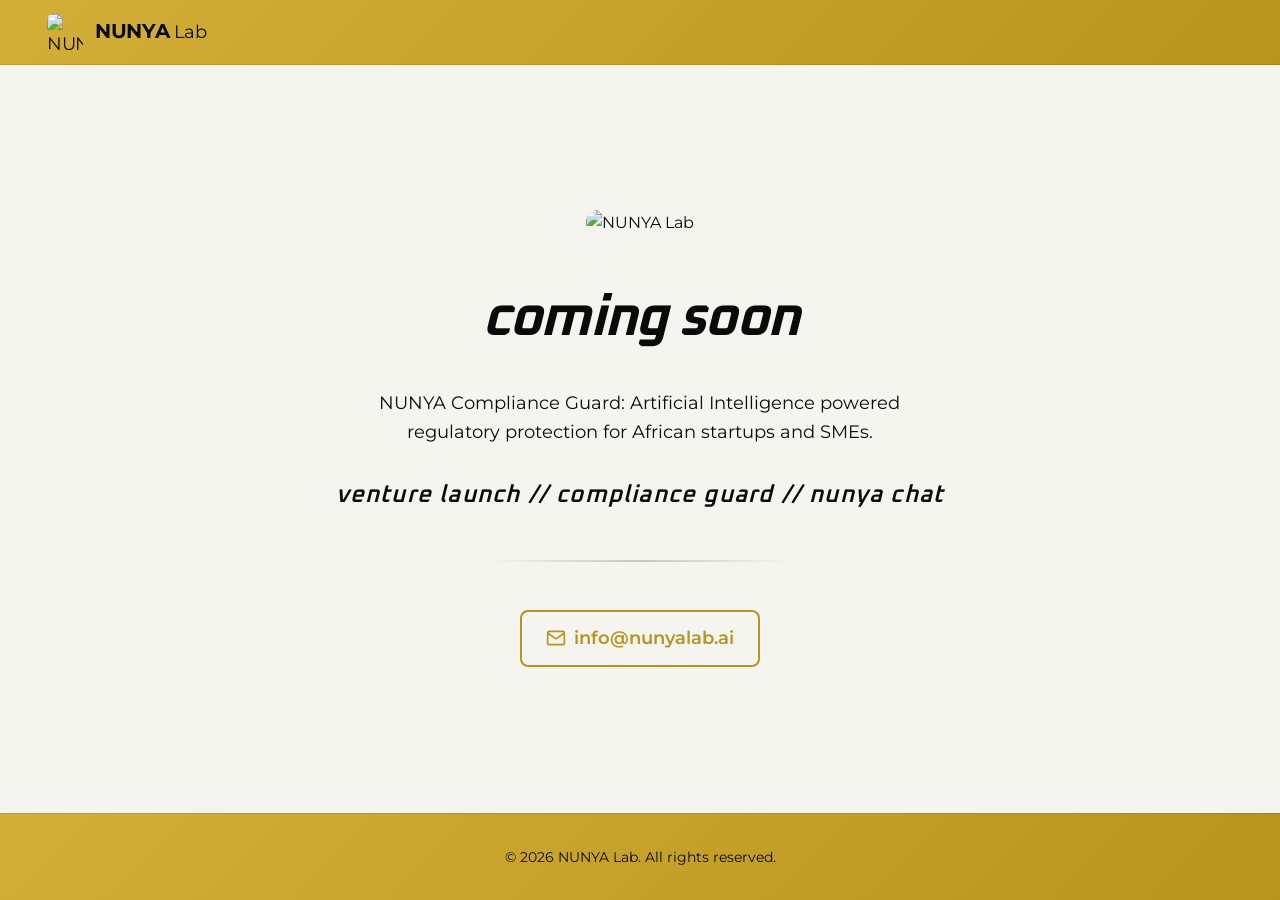
==== landing-page.html @ bed730eb "Initial website deployment - NUNYA R&D Lab for PAAS Summit 2026" ====
<!DOCTYPE html>
<html lang="en">
<head>
  <meta charset="UTF-8">
  <meta name="viewport" content="width=device-width, initial-scale=1.0">
  <meta name="description" content="NUNYA Lab - Building AI for African contexts. Coming soon from Accra, Ghana.">
  <title>NUNYA Lab | Coming Soon</title>
  
  <link rel="preconnect" href="https://fonts.googleapis.com">
  <link rel="preconnect" href="https://fonts.gstatic.com" crossorigin>
  <link href="https://fonts.googleapis.com/css2?family=Montserrat:wght@400;500;600;700;900&family=Oxanium:ital,wght@0,500;0,600;0,700;1,500;1,600;1,700&display=swap" rel="stylesheet">
  
  <style>
    :root {
      --gold-bg: #D4AF37;
      --gold-dark: #B8941D;
      --gold-light: #E8C84A;
      --black: #0A0A0A;
      --white: #F5F5F0;
      --text-dim: #4A4A4A;
      
      --font-body: 'Montserrat', -apple-system, BlinkMacSystemFont, sans-serif;
      --font-display: 'Oxanium', cursive;
      --radius-sm: 6px;
      --radius-md: 8px;
      --radius-lg: 12px;
      --transition: all 0.2s ease;
    }
    
    * {
      margin: 0;
      padding: 0;
      box-sizing: border-box;
    }
    
    html {
      scroll-behavior: smooth;
      font-size: 16px;
    }
    
    body {
      font-family: var(--font-body);
      background: var(--white);
      color: var(--black);
      line-height: 1.6;
      min-height: 100vh;
      display: flex;
      flex-direction: column;
    }
    
    a {
      text-decoration: none;
      transition: var(--transition);
    }
    
    .container {
      max-width: 1200px;
      margin: 0 auto;
      padding: 0 1.5rem;
    }
    
    /* Navigation */
    .navbar {
      position: fixed;
      top: 0;
      left: 0;
      right: 0;
      z-index: 1000;
      background: linear-gradient(135deg, var(--gold-bg) 0%, var(--gold-dark) 100%);
      backdrop-filter: blur(12px);
      border-bottom: 1px solid rgba(0, 0, 0, 0.1);
    }
    
    .nav-container {
      display: flex;
      align-items: center;
      justify-content: space-between;
      height: 64px;
      padding: 0 2rem;
      max-width: 1250px;
      margin: 0 auto;
    }
    
    .logo {
      display: flex;
      align-items: center;
      gap: 0.75rem;
      color: var(--black);
      font-weight: 400;
      font-size: 1.125rem;
      letter-spacing: -0.02em;
    }
    
    .logo-mark {
      width: 36px;
      height: 36px;
      object-fit: contain;
      border-radius: var(--radius-sm);
    }
    
    .logo-bold {
      font-weight: 700;
      font-size: 1.1em;
      color: var(--black);
    }
    
    .logo:hover {
      color: var(--black);
    }
    
    /* Main Content */
    main {
      flex: 1;
      display: flex;
      align-items: center;
      justify-content: center;
      padding-top: 64px;
    }
    
    .hero {
      text-align: center;
      padding: 6rem 0;
      max-width: 700px;
      margin: 0 auto;
    }
    
    .logo-large {
      width: 120px;
      height: 120px;
      margin: 0 auto 2.5rem;
      object-fit: contain;
      border-radius: var(--radius-lg);
      animation: fadeInDown 0.8s ease-out;
    }
    
    h1 {
      font-size: 3.5rem;
      font-weight: 700;
      margin-bottom: 1.5rem;
      letter-spacing: -0.03em;
      color: var(--black);
      animation: fadeInUp 0.8s ease-out 0.2s both;
      font-family: var(--font-display);
      font-style: italic;
      text-transform: lowercase;
    }
    
    .tagline {
      font-family: var(--font-body);
      font-size: 1.125rem;
      font-weight: 400;
      font-style: normal;
      color: var(--black);
      line-height: 1.6;
      margin-bottom: 2rem;
      max-width: 600px;
      margin-left: auto;
      margin-right: auto;
      animation: fadeInUp 0.8s ease-out 0.3s both;
    }
    
    .product-list {
      font-family: var(--font-display);
      font-size: 1.5rem;
      font-weight: 600;
      font-style: italic;
      color: var(--black);
      line-height: 1.4;
      margin-bottom: 3rem;
      animation: fadeInUp 0.8s ease-out 0.4s both;
      text-transform: lowercase;
      letter-spacing: 0.05em;
    }
    
    .product-list span:not(:last-child)::after {
      content: ' // ';
      opacity: 0.7;
      margin: 0 0.75rem;
    }
    
    .email-section {
      animation: fadeInUp 0.8s ease-out 0.6s both;
    }
    
    .email-link {
      display: inline-flex;
      align-items: center;
      gap: 0.5rem;
      color: var(--gold-dark);
      font-size: 1.125rem;
      font-weight: 600;
      padding: 0.75rem 1.5rem;
      border: 2px solid var(--gold-dark);
      border-radius: var(--radius-md);
      transition: var(--transition);
      background: transparent;
    }
    
    .email-link:hover {
      background: var(--gold-dark);
      color: var(--white);
      transform: translateY(-2px);
    }
    
    .email-icon {
      width: 20px;
      height: 20px;
    }
    
    /* Footer */
    footer {
      background: linear-gradient(135deg, var(--gold-bg) 0%, var(--gold-dark) 100%);
      border-top: 1px solid rgba(0, 0, 0, 0.1);
      padding: 2rem 0;
      text-align: center;
    }
    
    .footer-text {
      font-size: 0.875rem;
      color: var(--black);
    }
    
    /* Adinkra Divider */
    .adinkra-divider {
      height: 2px;
      background: linear-gradient(90deg, transparent, var(--black), transparent);
      margin: 3rem auto;
      max-width: 300px;
      opacity: 0.2;
    }
    
    /* Animations */
    @keyframes fadeInDown {
      from {
        opacity: 0;
        transform: translateY(-30px);
      }
      to {
        opacity: 1;
        transform: translateY(0);
      }
    }
    
    @keyframes fadeInUp {
      from {
        opacity: 0;
        transform: translateY(30px);
      }
      to {
        opacity: 1;
        transform: translateY(0);
      }
    }
    
    /* Responsive */
    @media (max-width: 768px) {
      h1 {
        font-size: 2.5rem;
      }
      
      .product-list {
        font-size: 1.25rem;
      }
      
      .logo-large {
        width: 100px;
        height: 100px;
      }
      
      .nav-container {
        padding: 0 1.5rem;
      }
    }
    
    @media (max-width: 480px) {
      h1 {
        font-size: 2rem;
      }
      
      .product-list {
        font-size: 1.125rem;
        line-height: 2.2;
      }
      
      .email-link {
        font-size: 1rem;
        padding: 0.625rem 1.25rem;
      }
    }
  </style>
</head>
<body>
  <!-- Navigation -->
  <nav class="navbar">
    <div class="nav-container">
      <a href="#" class="logo">
        <img src="../labs/images/nunya-logo-nav.png" alt="NUNYA" class="logo-mark" width="36" height="36">
        <span class="logo-text"><span class="logo-bold">NUNYA</span> Lab</span>
      </a>
    </div>
  </nav>

  <!-- Main Content -->
  <main>
    <div class="container">
      <div class="hero">
        <img src="../labs/images/nunya-logo-nav.png" alt="NUNYA Lab" class="logo-large" width="120" height="120">
        
        <h1>coming soon</h1>
        
        <p class="tagline">
          NUNYA Compliance Guard: Artificial Intelligence powered regulatory protection for African startups and SMEs.
        </p>
        
        <p class="product-list">
          venture launch // compliance guard // NUNYA Chat
        </p>
        
        <div class="adinkra-divider"></div>
        
        <div class="email-section">
          <a href="mailto:info@nunyalab.ai" class="email-link">
            <svg class="email-icon" viewBox="0 0 24 24" fill="none" stroke="currentColor" stroke-width="2">
              <path d="M4 4h16c1.1 0 2 .9 2 2v12c0 1.1-.9 2-2 2H4c-1.1 0-2-.9-2-2V6c0-1.1.9-2 2-2z"/>
              <polyline points="22,6 12,13 2,6"/>
            </svg>
            info@nunyalab.ai
          </a>
        </div>
      </div>
    </div>
  </main>

  <!-- Footer -->
  <footer>
    <div class="container">
      <p class="footer-text">&copy; 2026 NUNYA Lab. All rights reserved.</p>
    </div>
  </footer>
</body>
</html>
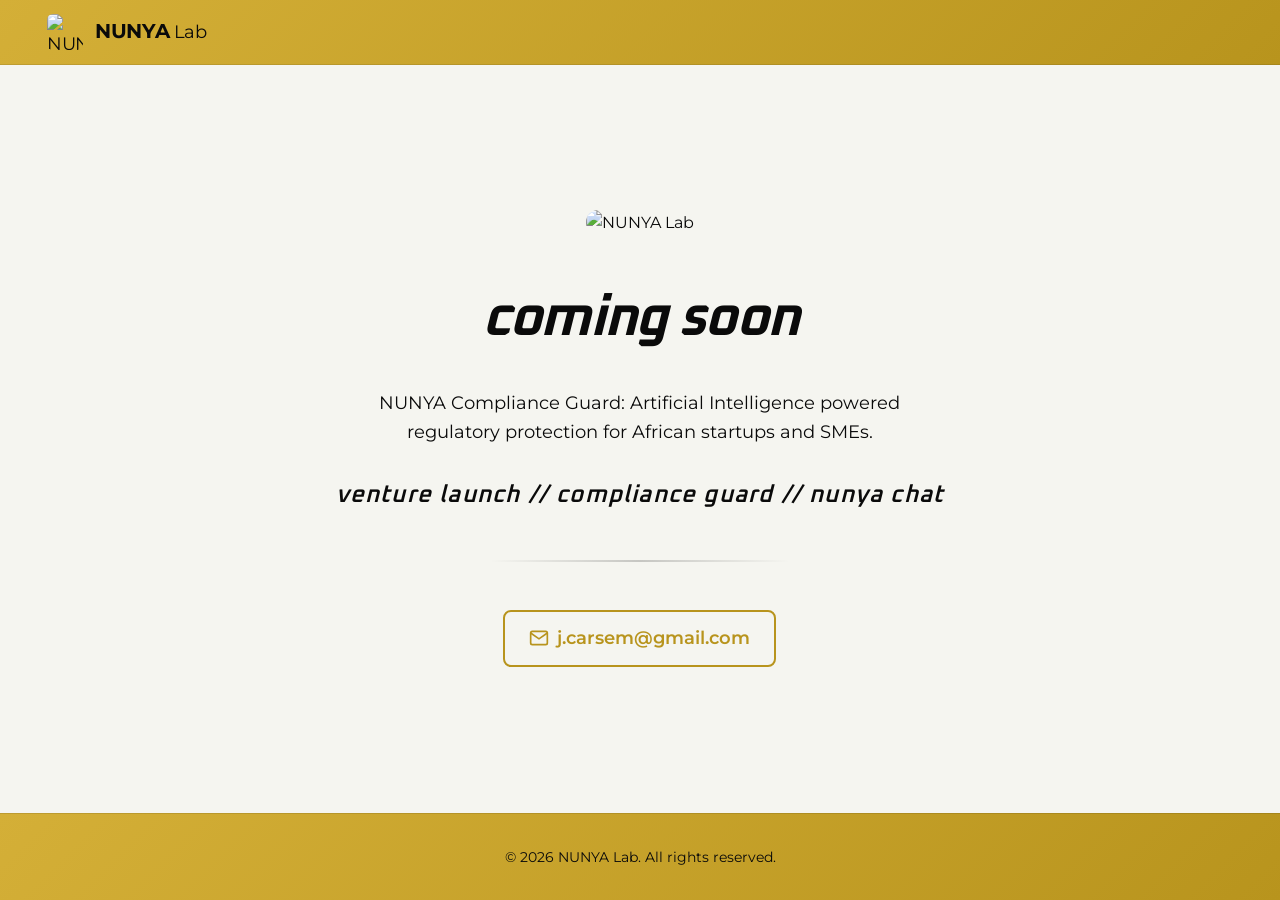
==== commit 2bccbeec: "Fix non-functional contact email, add favicon, robots.txt, sitemap, og:image - info@nunyalab.ai cann" ====
--- a/landing-page.html
+++ b/landing-page.html
@@ -319,12 +319,12 @@
         <div class="adinkra-divider"></div>
         
         <div class="email-section">
-          <a href="mailto:info@nunyalab.ai" class="email-link">
+          <a href="mailto:j.carsem@gmail.com" class="email-link">
             <svg class="email-icon" viewBox="0 0 24 24" fill="none" stroke="currentColor" stroke-width="2">
               <path d="M4 4h16c1.1 0 2 .9 2 2v12c0 1.1-.9 2-2 2H4c-1.1 0-2-.9-2-2V6c0-1.1.9-2 2-2z"/>
               <polyline points="22,6 12,13 2,6"/>
             </svg>
-            info@nunyalab.ai
+            j.carsem@gmail.com
           </a>
         </div>
       </div>
